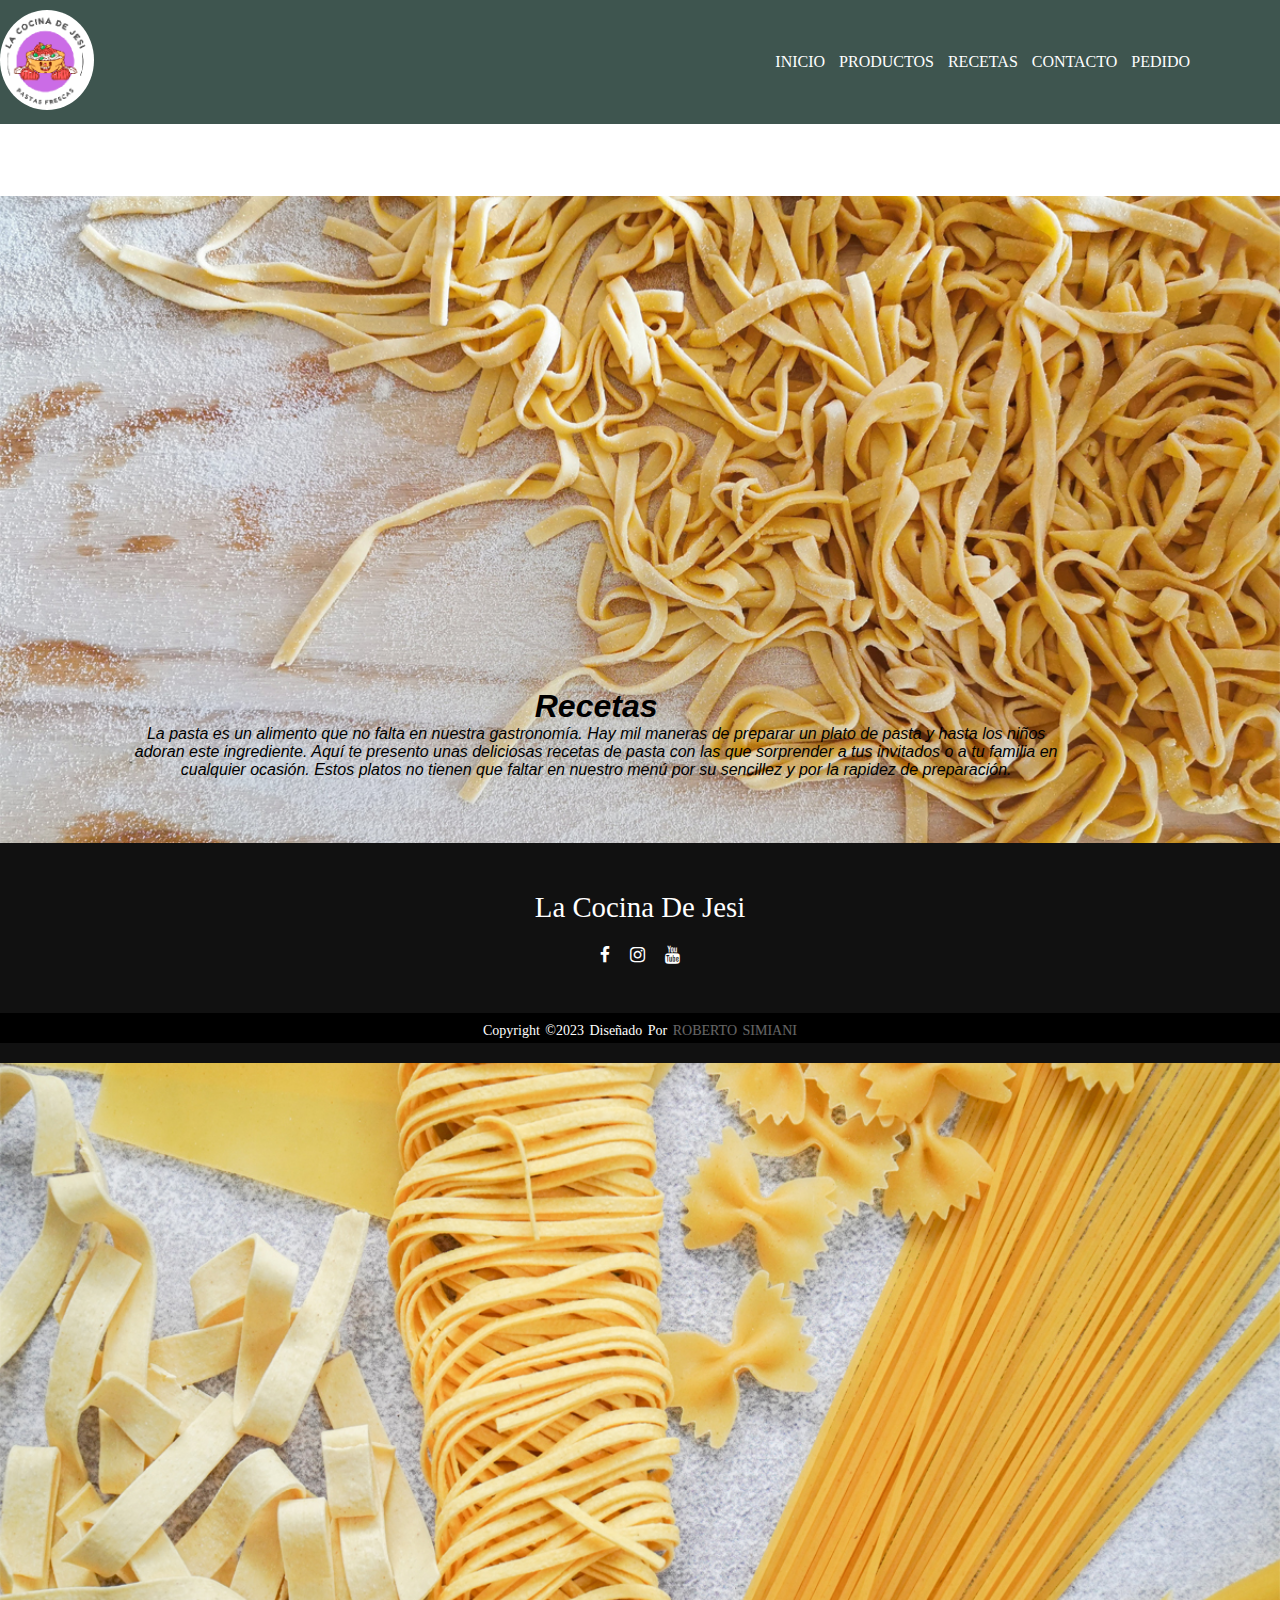
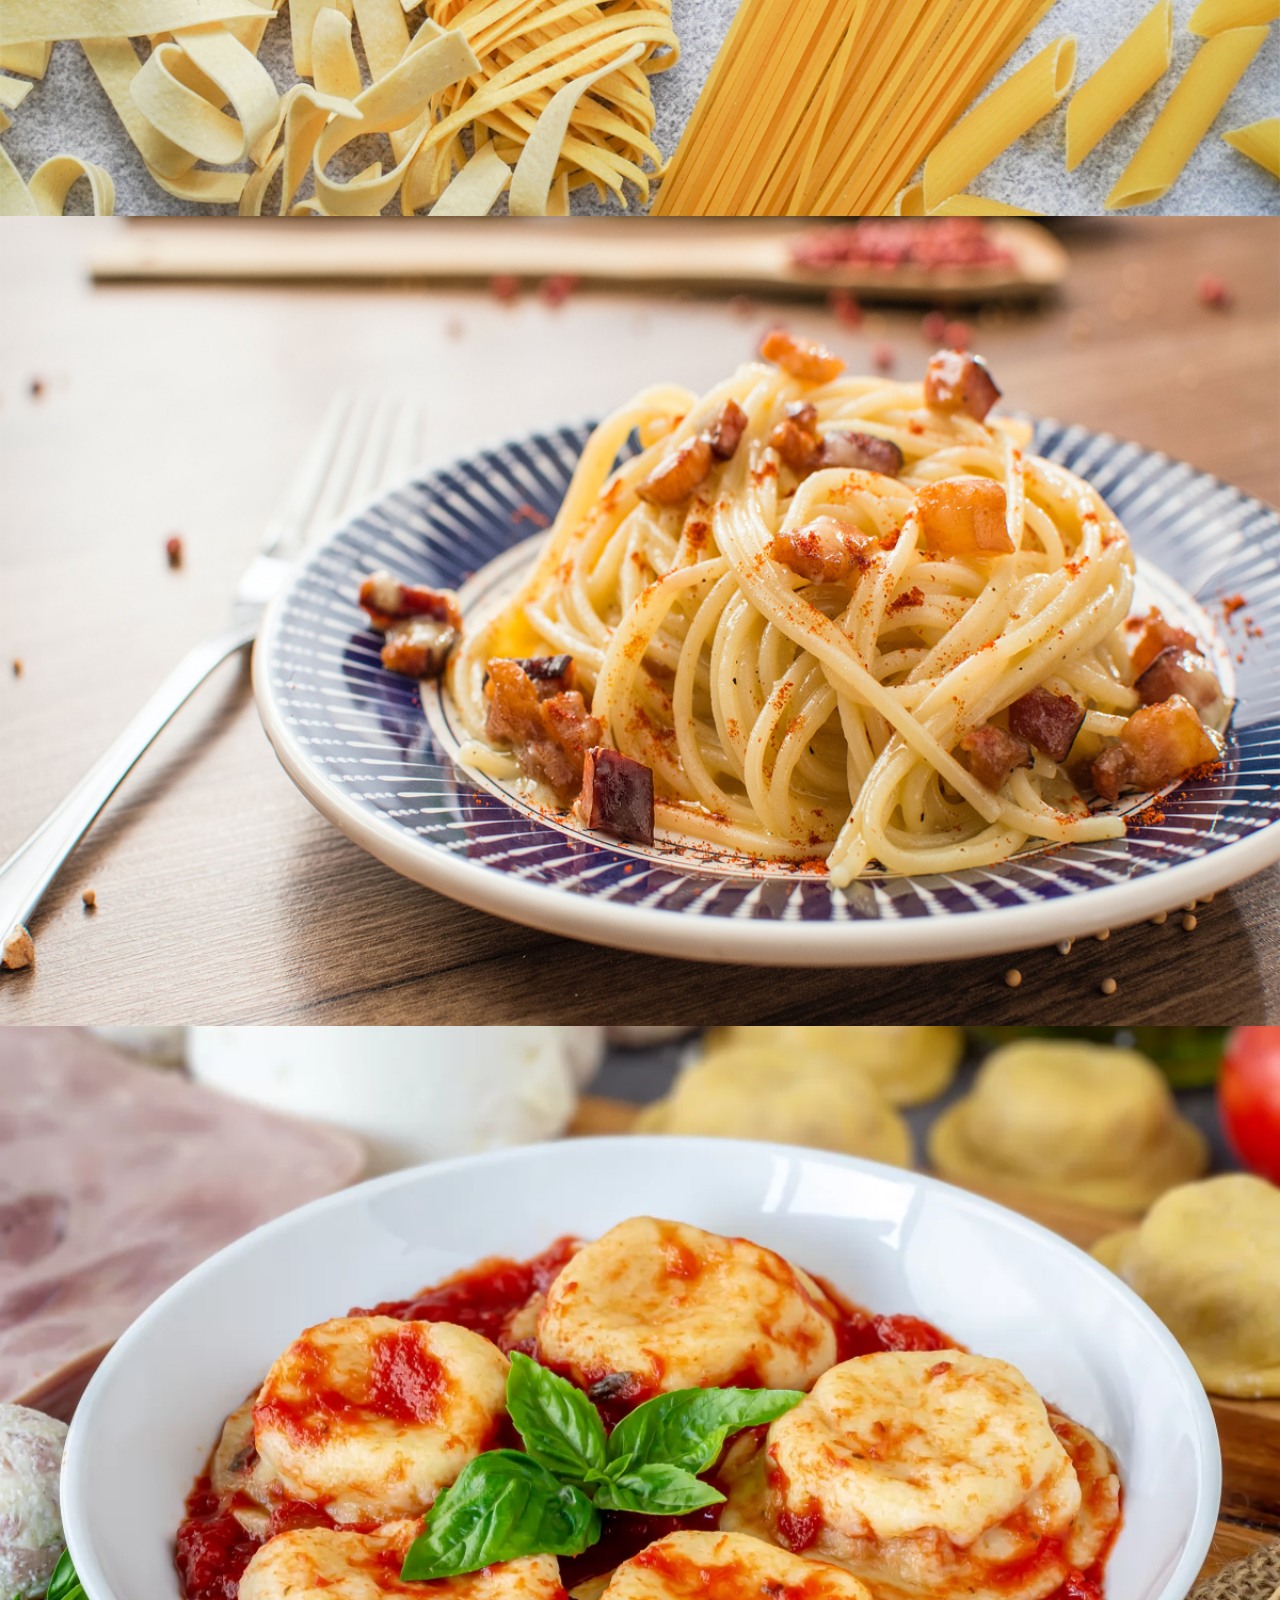
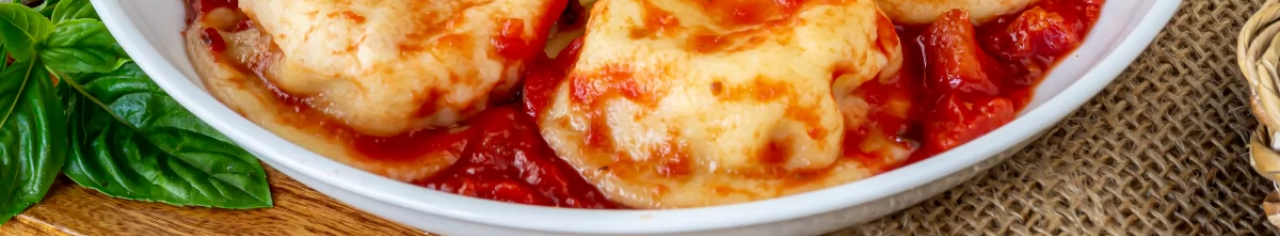
==== index.html @ cecb4960 "index con footer" ====
<!DOCTYPE html>
<html lang="es">
<head>
    <meta charset="UTF-8">
    <meta name="viewport" content="width=device-width, initial-scale=1.0">
    <link href="https://cdn.jsdelivr.net/npm/bootstrap@5.1.3/dist/css/bootstrap.min.css" rel="stylesheet" integrity="sha384-1BmE4kWBq78iYhFldvKuhfTAU6auU8tT94WrHftjDbrCEXSU1oBoqyl2QvZ6jIW3" crossorigin="anonymous">
    <link rel="stylesheet" href="https://stackpath.bootstrapcdn.com/font-awesome/4.7.0/css/font-awesome.min.css">
    <link rel="stylesheet" href="estilos.css">
    <title>Pastas</title>
</head>
<body>
    <header>
        <div class="container">
            <nav class="nav_checkbox">
                <a href="#" class="logo"><img src="img/logo.png" alt="logo" id="logo"></a>
                <input type="checkbox" id="tab_nav" class="tab_nav">
                <label for="tab_nav" class="label">
                    <div class="burger"></div>
                    <div class="burger"></div>
                    <div class="burger"></div>
                </label>
                <ul class="content_nav">
                    <li><a href="#">INICIO</a></li>
                    <li><a href="#">PRODUCTOS</a></li>
                    <li><a href="#">RECETAS</a></li>
                    <li><a href="#">CONTACTO</a></li>
                    <li><a href="#">PEDIDO</a></li>
                </ul>
            </nav>
        </div>
    </header>
    
    <div class="container-fluid">
        <div class="row">
          <div class="col-lg-12">
            <div id="carousel_principal" class="carousel slide" data-bs-ride="carousel">
              <ol class="carousel-indicators">
                <li data-bs-target="#carousel_principal" data-bs-slide-to="0" class="active"></li>
                <li data-bs-target="#carousel_principal" data-bs-slide-to="1"></li>
                <li data-bs-target="#carousel_principal" data-bs-slide-to="2"></li>
                <li data-bs-target="#carousel_principal" data-bs-slide-to="3"></li>
    
              </ol>
              <div class="carousel-inner">
                <div class="carousel-item active" style="background-image: url(img/car_1.jpg);">
                </div>
                <div class="carousel-item" style="background-image: url(img/car_2.jpg);">
                </div>
                <div class="carousel-item" style="background-image: url(img/car_3.jpg);">
                </div>
                <div class="carousel-item" style="background-image: url(img/car_4.jpg);">
                 </div>
              </div>
              <a class="carousel-control-prev" href="#carousel_principal" role="button" data-bs-slide="prev">
                <span class="carousel-control-prev-icon" aria-hidden="true"></span>
              </a>
              <a class="carousel-control-next" href="#carousel_principal" role="button" data-bs-slide="next">
                <span class="carousel-control-next-icon" aria-hidden="true"></span>
              </a>
            </div>
          </div>
        </div>
    </div>
    <main>
      <section class="recetas">
        <div class="grid">
            <div class="texto_recetas">
                <h1>Recetas</h1>
                <p>
                  La pasta es un alimento que no falta en nuestra gastronomía. Hay mil maneras de preparar un plato de pasta y hasta los niños adoran este ingrediente. Aquí te presento unas deliciosas recetas de pasta con las que sorprender a tus invitados o a tu familia en cualquier ocasión. Estos platos no tienen que faltar en nuestro menú por su sencillez y por la rapidez de preparación.
                </p>
                                 
            </div>
            
        </div> 
      </section>
    </main>
    <footer>
      <div class="contenido_footer">
          <h3>La Cocina de Jesi</h3>
          <ul class="redes">
              <li><a href="#"><i class="fa fa-facebook"></i></a></li>
              <li><a href="#"><i class="fa fa-instagram"></i></a></li>
              <li><a href="#"><i class="fa fa-youtube"></i></a></li>
          </ul>
      </div>
      <div class="footer-bottom">
          <p>copyright &copy;2023 diseñado por <span>Roberto Simiani</span></p>
      </div>
  </footer>
    



    <script src="https://cdn.jsdelivr.net/npm/@popperjs/core@2.10.2/dist/umd/popper.min.js" integrity="sha384-7+zCNj/IqJ95wo16oMtfsKbZ9ccEh31eOz1HGyDuCQ6wgnyJNSYdrPa03rtR1zdB" crossorigin="anonymous"></script>
    <script src="https://cdn.jsdelivr.net/npm/bootstrap@5.1.3/dist/js/bootstrap.min.js" integrity="sha384-QJHtvGhmr9XOIpI6YVutG+2QOK9T+ZnN4kzFN1RtK3zEFEIsxhlmWl5/YESvpZ13" crossorigin="anonymous"></script>

</body>
</html>
---- estilos.css ----
*{
    margin: 0;
    padding: 0;
    box-sizing: border-box;
}

header{
    top: 0;
    z-index: 1;
    width: 100%;
    background-color: #3e554f;
}

.container{
    width: 1200px;
}

.nav_checkbox{
    display: grid;
    grid-template-columns: 1fr 1fr;
    align-items: center;
    padding: 10px 0px;
}

#logo{
    height: 100px;
    /* margin: 10px ;  */
    border-radius: 50%;
}

.tab_nav{
    outline: none;
    display: none;
}

.label{
    display: none;
    color: white;
}

.burger{
    width: 35px;
    height: 5px;
    background-color: white;
    margin-top: 5px;
    border-radius: 8px;
}

.content_nav{
    grid-column: 3;
    list-style: none;
}

.content_nav li{
    display: inline-block;
    padding-right: 10px;
 }

 .content_nav li a{
    text-decoration: none;
    color: white;
    position: relative;
 }

 .content_nav li a::after{
    content: '';
    display: block;
    height: 2px;
    background-color: white;
    position: absolute;
    transform-origin: right;
    transform:scale(0,1) ;
    transition: transform ease-in-out 0.5s;
    left: 0;
    right: 0;
 }

 .content_nav li a:hover::after{
    transform: scale(1,1);
 }

#carousel_principal{
    height: 500px;
}


.carousel-item {
    
    height: 90vh;
     width: 100%; 
    background-size: cover;
    background-position: center;
    

  } 

  .grid {
    display: grid;
    grid-template-columns: repeat(12, 1fr);
    width: 90%;
    max-width: 110rem;
    height: 100%;
    margin: auto;
    gap: 1rem;
    overflow: hidden;
    align-items: center;
    justify-content: center;
}

main{
    margin: 5%;
    font-family: Verdana, Geneva, Tahoma, sans-serif;
    font-style: italic;
}

.texto_recetas{
    grid-column: 1/12;
    text-align: center;
}

/* ------FOOTER------ */
footer{
    position: relative;
    bottom: 0;
    left: 0;
    right: 0;
    background: #111;
    height: 220px;
    width: 100%;
    font-family: "Open Sans";
    padding-top: 40px;
    color: #fff;
    overflow-x: hidden;
}
.contenido_footer{
    display: flex;
    align-items: center;
    justify-content: center;
    flex-direction: column;
    text-align: center;
}
.contenido_footer h3{
    font-size: 1.8rem;
    font-weight: 400;
    text-transform: capitalize;
    line-height: 3rem;
}
.contenido_footer p{
    max-width: 500px;
    margin: 10px auto;
    line-height: 28px;
    font-size: 14px;
}
.redes{
    list-style: none;
    display: flex;
    align-items: center;
    justify-content: center;
    margin: 1rem 0 3rem 0;
}
.redes li{
    margin: 0 10px;
}
.redes a{
    text-decoration: none;
    color: #fff;
}
.redes a i{
    font-size: 1.1rem;
    transition: color .4s ease;

}
.redes a:hover i{
    color: rgb(236, 137, 228);
}

.footer-bottom{
    background: #000;
    width: 100%;
    padding: 10px 0;
    text-align: center;
    height: 30px;
}
.footer-bottom p{
    font-size: 14px;
    word-spacing: 2px;
    text-transform: capitalize;
}
.footer-bottom span{
    text-transform: uppercase;
    opacity: .4;
    font-weight: 200;
}


/* ------FOOTER------ */

 @media screen and (max-width: 1200px) {

    .container{
        width: 100%;
    }
 }

 @media screen and (max-width: 790px){
    .label{
        display: grid;
        cursor: pointer;
        grid-column: 3;
        padding-right: 10px;
    }
    .content_nav{
        display: grid;
        grid-template-columns: 1fr;
        grid-column: 1/4;
        text-align: center;
        max-height: 0;
        overflow: hidden;
        transition: all ease-in-out 0.6s;
    }

    .nav_checkbox input:checked ~ .content_nav{
        max-height: 500px;
    }

    .content_nav li{
        padding: 15px 0px;
    }
 }
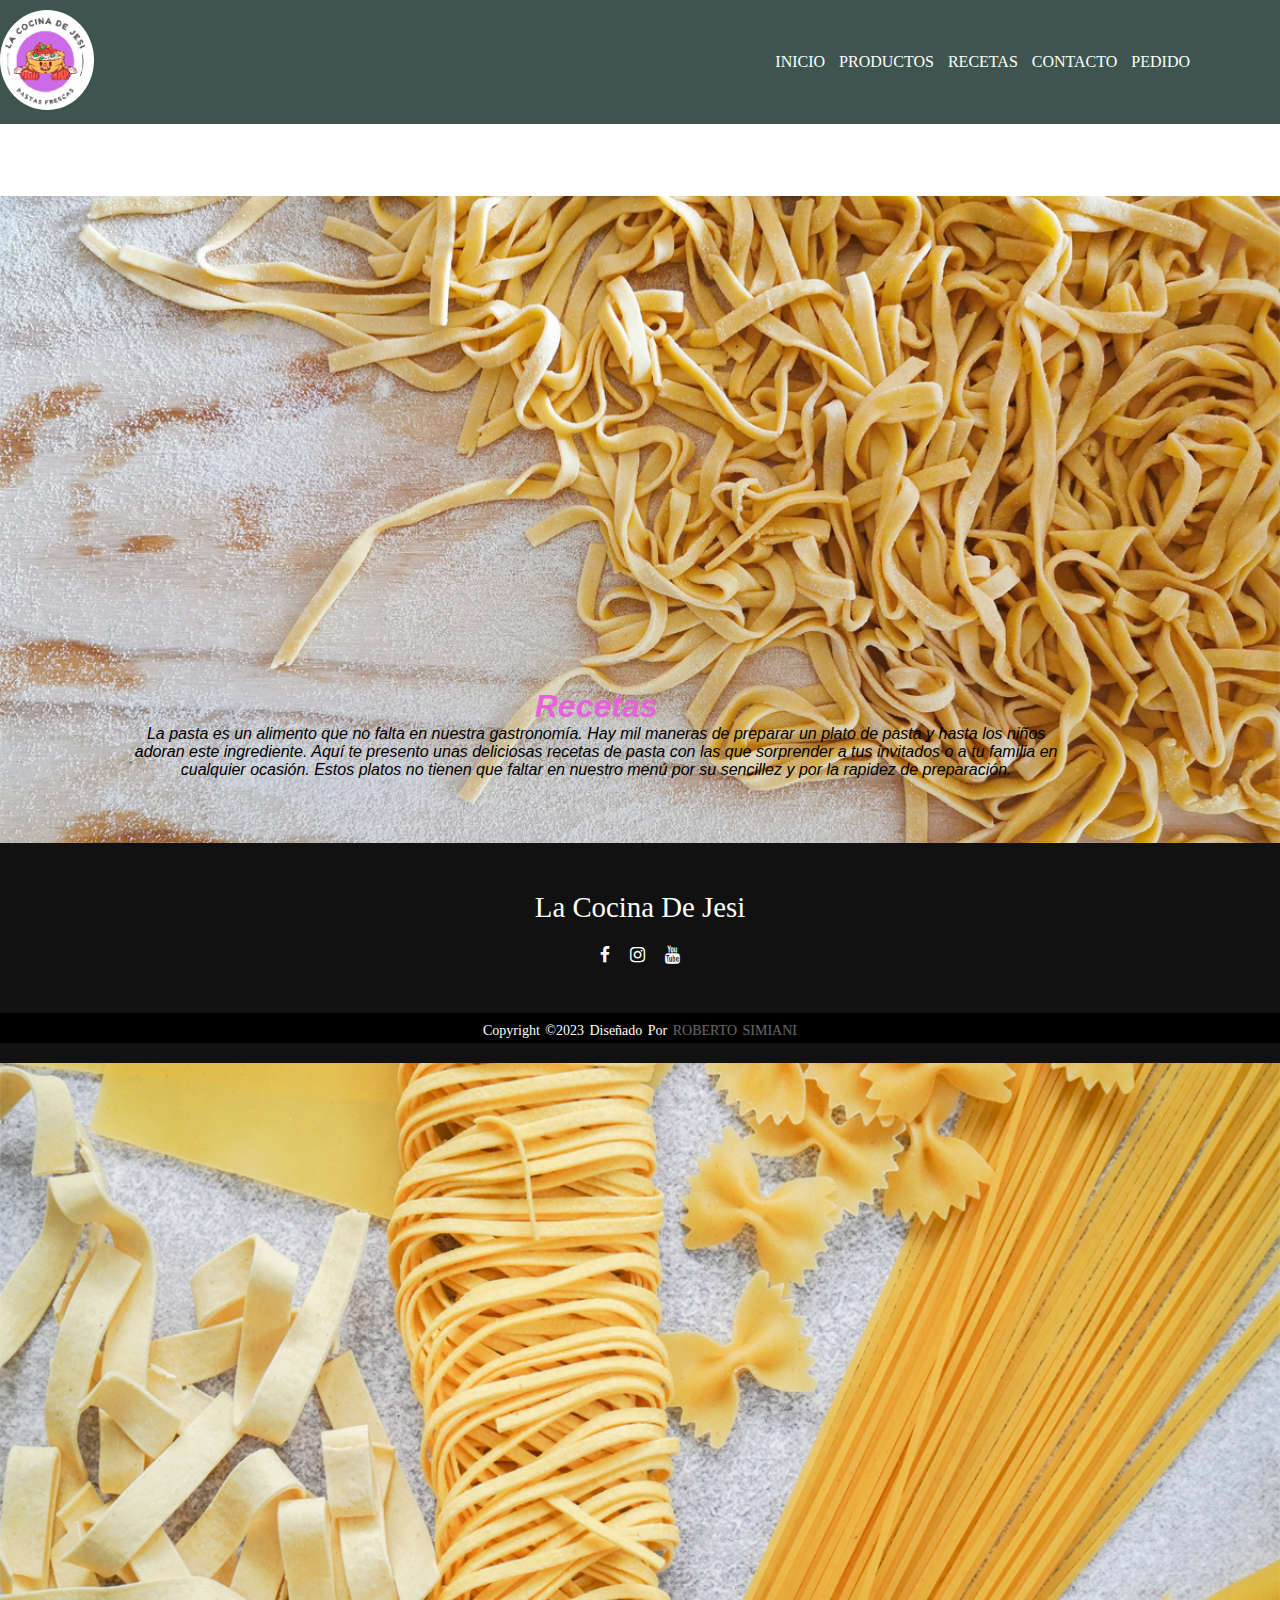
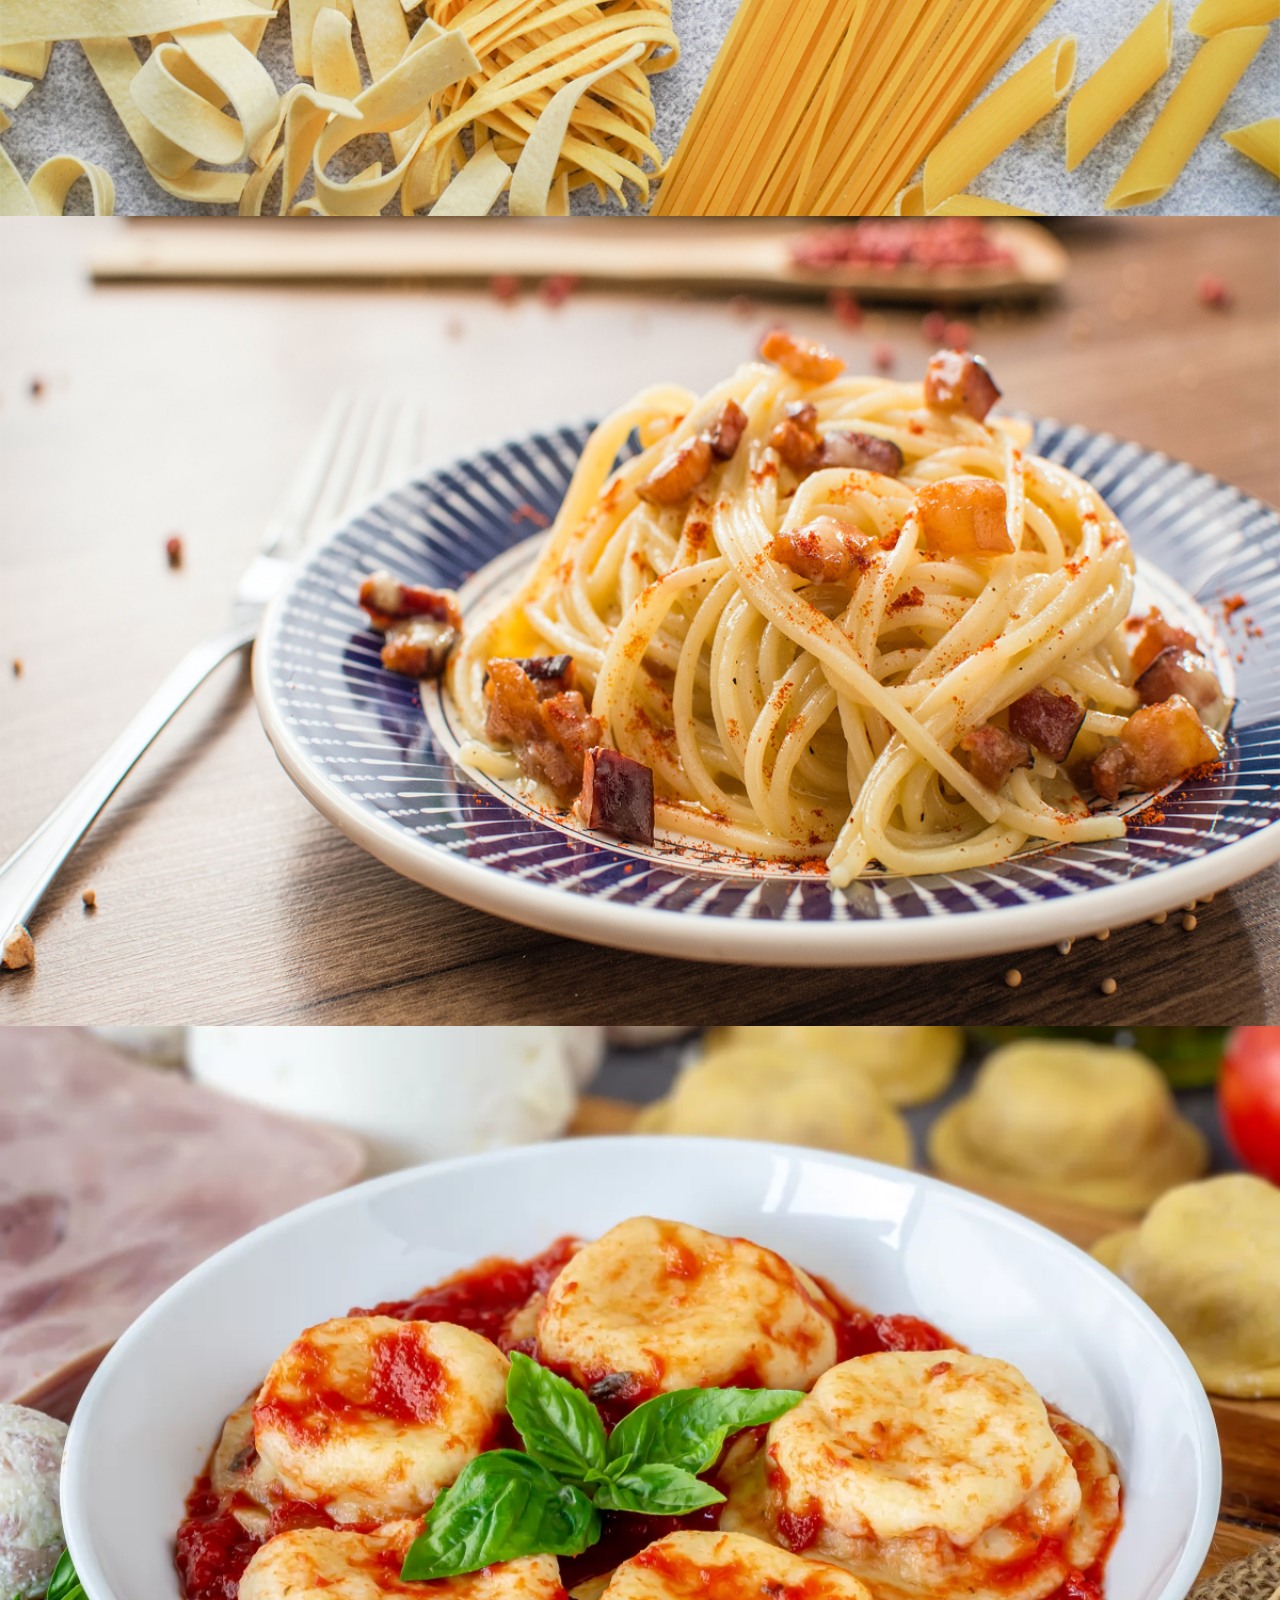
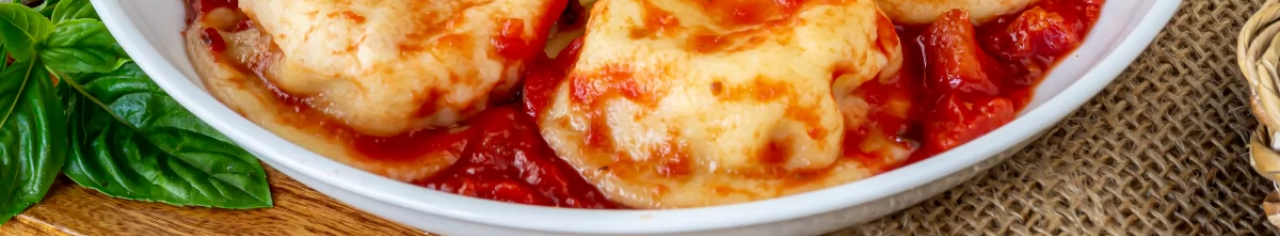
==== commit 1ce8a196: "pagina productos completa" ====
--- a/index.html
+++ b/index.html
@@ -21,10 +21,10 @@
                 </label>
                 <ul class="content_nav">
                     <li><a href="#">INICIO</a></li>
-                    <li><a href="#">PRODUCTOS</a></li>
-                    <li><a href="#">RECETAS</a></li>
-                    <li><a href="#">CONTACTO</a></li>
-                    <li><a href="#">PEDIDO</a></li>
+                    <li><a href="pages/productos.html">PRODUCTOS</a></li>
+                    <li><a href="pages/recetas.html">RECETAS</a></li>
+                    <li><a href="pages/contacto.html">CONTACTO</a></li>
+                    <li><a href="pages/pedido.html">PEDIDO</a></li>
                 </ul>
             </nav>
         </div>
--- a/estilos.css
+++ b/estilos.css
@@ -5,6 +5,7 @@
 }
 
 header{
+    
     top: 0;
     z-index: 1;
     width: 100%;
@@ -193,7 +194,137 @@
 }
 
 
-/* ------FOOTER------ */
+/* ------PAGINA CONTACTO------ */
+
+.main_contacto{
+    font-family: 'Lucida Sans', 'Lucida Sans Regular', 'Lucida Grande', 'Lucida Sans Unicode', Geneva, Verdana, sans-serif;
+}
+
+.contacto{
+    width: 500px; 
+    margin-left: auto;
+    margin-right: auto; 
+    text-align: center;
+    border: 2px solid black;
+    border-radius: 8px;
+}
+
+#wts:hover{
+    color: rgb(37, 211, 102);
+  }
+  
+  #insta:hover{
+    color: rgb(250, 77, 198);
+  }
+
+.icono_grande{
+    font-size: 28px;
+}
+
+/* ------PAGINA PRODUCTOS------ */
+
+.header_productos{
+	width: 90%;
+	margin: 0 auto;
+	display: grid;
+    grid-template-columns: 1fr 1fr;
+    align-items: center;
+}
+.derecha{
+	text-align: right;
+}
+.btn_pedido{
+	background: #393939;
+    color: #fefefe;
+    text-decoration: none;
+    border-radius: 25px;
+    padding: 10px 15px;
+}
+section.banner{
+	background: linear-gradient(to left, rgb(255 255 255), rgb(234 243 240));
+	padding: 3rem 0;
+}
+.containerB{
+	width: 90%;
+	margin: 0 auto;
+	display: grid;
+	grid-template-columns: repeat(auto-fit,minmax(20rem,1fr));
+	grid-gap: 2rem;
+}
+.col1{
+	display: flex;
+	align-items: center;
+	justify-content: center;
+}
+.imgBanner{
+	width: 70%;
+    border-radius: 19%;
+}
+.col2{
+	padding: 1rem 2rem;
+	display: flex;
+	justify-content: center;
+	flex-direction: column;
+}
+h1{
+	font-size: 2rem;
+	color: #e662db;
+}
+#txtBanner{
+	margin: 2rem 0;
+	font-size: 1.3rem;
+	line-height: 2rem;
+}
+.btnBanner{
+	background: #e662db;
+    color: #fff;
+    padding: 10px 20px;
+    border-radius: 25px;
+    text-decoration: none;
+}
+
+
+.productos{
+	padding: 3rem 0;
+}
+.sub_productos{
+	text-align: center;
+    padding-bottom: 2rem;
+    color: #4c4c4c;
+}
+.productosS{
+	width: 90%;
+	margin: 0 auto;
+	display: grid;
+	grid-template-columns: repeat(auto-fit,minmax(18rem,1fr));
+	grid-gap: 1.2rem;
+
+}
+
+.boxS{
+    padding: 2rem 2rem;
+	display: flex;
+	flex-direction: column;
+	align-items: center;
+	justify-content: center;
+	box-shadow: 0px 0px 55px 5px rgb(0 0 0 / 6%);
+  
+}
+
+.boxS img{ 
+	width: 200px;
+    height: 200px;
+    border-radius: 8px;
+}
+.productos h3{
+	color: #4c4c4c;
+	margin: 10px 0;
+} 
+.boxS p{
+	text-align: center;
+}
+
+
 
  @media screen and (max-width: 1200px) {
 
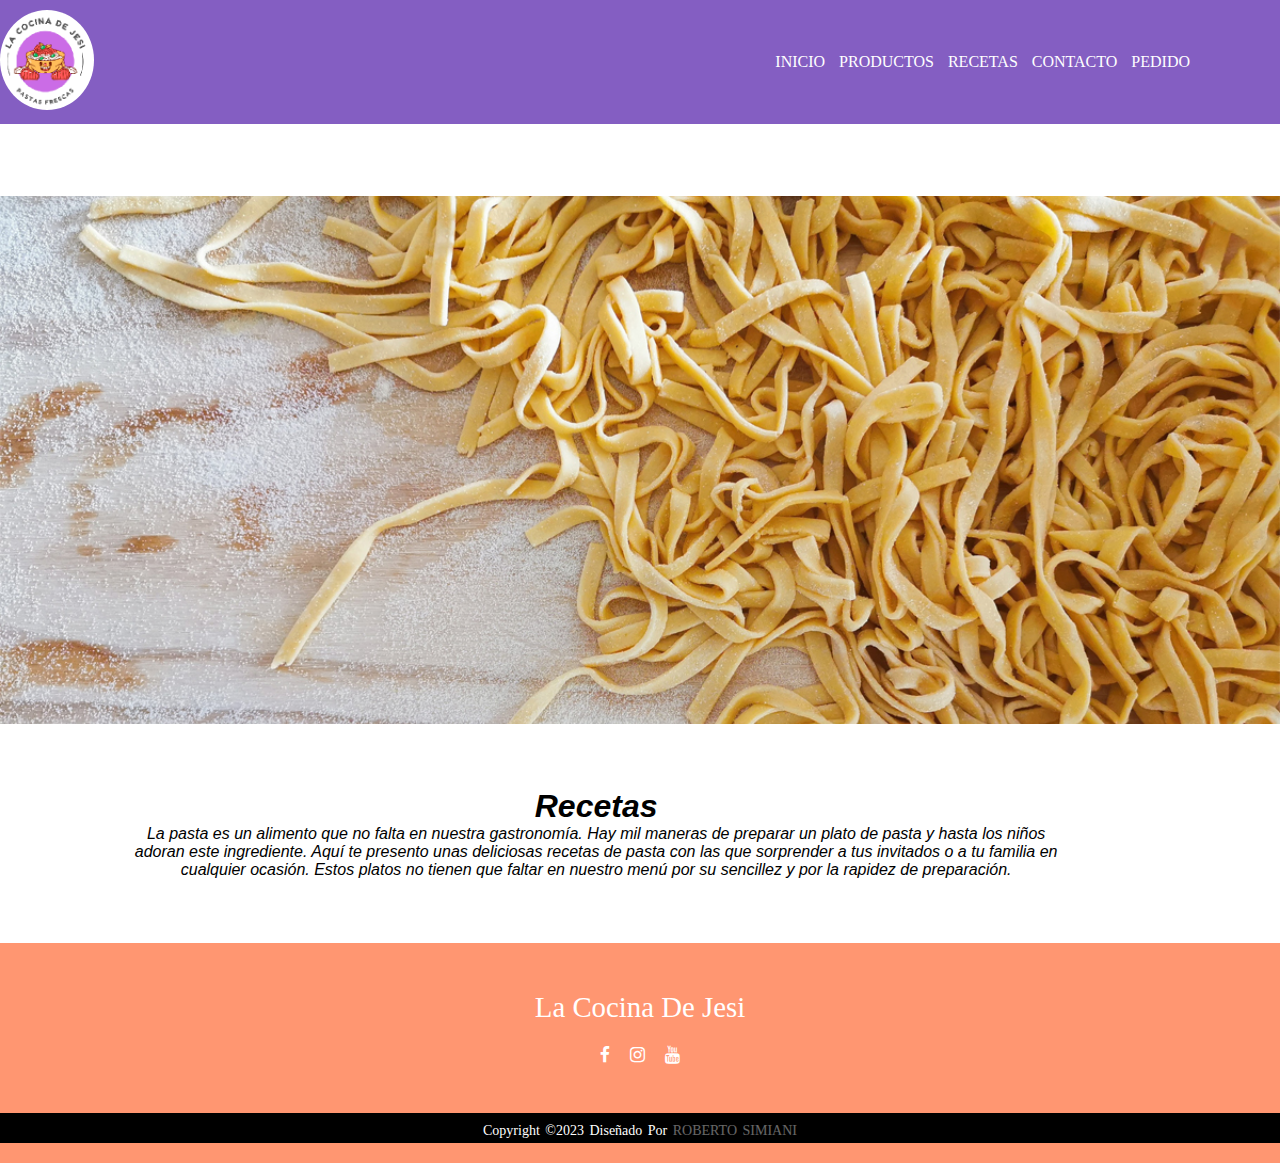
==== commit 61dc173d: "Se agrego animaciones" ====
--- a/index.html
+++ b/index.html
@@ -5,7 +5,8 @@
     <meta name="viewport" content="width=device-width, initial-scale=1.0">
     <link href="https://cdn.jsdelivr.net/npm/bootstrap@5.1.3/dist/css/bootstrap.min.css" rel="stylesheet" integrity="sha384-1BmE4kWBq78iYhFldvKuhfTAU6auU8tT94WrHftjDbrCEXSU1oBoqyl2QvZ6jIW3" crossorigin="anonymous">
     <link rel="stylesheet" href="https://stackpath.bootstrapcdn.com/font-awesome/4.7.0/css/font-awesome.min.css">
-    <link rel="stylesheet" href="estilos.css">
+    <link rel="stylesheet" href="/estilos/estilos.css">
+    <link rel="shortcut icon" href="../img/logo.png" type="image/x-icon">
     <title>Pastas</title>
 </head>
 <body>
--- a/estilos/estilos.css
+++ b/estilos/estilos.css
@@ -0,0 +1,458 @@
+* {
+  margin: 0;
+  padding: 0;
+  box-sizing: border-box;
+}
+
+header {
+  top: 0;
+  z-index: 1;
+  width: 100%;
+  background-color: #845EC2;
+}
+
+.container {
+  width: 1200px;
+}
+
+.nav_checkbox {
+  display: grid;
+  grid-template-columns: 1fr 1fr;
+  align-items: center;
+  padding: 10px 0px;
+}
+
+#logo {
+  height: 100px;
+  /* margin: 10px ;  */
+  border-radius: 50%;
+}
+
+.tab_nav {
+  outline: none;
+  display: none;
+}
+
+.label {
+  display: none;
+  color: white;
+}
+
+.burger {
+  width: 35px;
+  height: 5px;
+  background-color: white;
+  margin-top: 5px;
+  border-radius: 8px;
+}
+
+.content_nav {
+  grid-column: 3;
+  list-style: none;
+}
+
+.content_nav li {
+  display: inline-block;
+  padding-right: 10px;
+}
+
+.content_nav li a {
+  text-decoration: none;
+  color: white;
+  position: relative;
+}
+
+.content_nav li a::after {
+  content: "";
+  display: block;
+  height: 2px;
+  background-color: white;
+  position: absolute;
+  transform-origin: right;
+  transform: scale(0, 1);
+  transition: transform ease-in-out 0.5s;
+  left: 0;
+  right: 0;
+}
+
+.content_nav li a:hover::after {
+  transform: scale(1, 1);
+}
+
+#carousel_principal {
+  height: 600px;
+  overflow: hidden;
+}
+
+.carousel-item {
+  height: 90vh;
+  width: 100%;
+  background-size: cover;
+  background-position: center;
+}
+
+.grid {
+  display: grid;
+  grid-template-columns: repeat(12, 1fr);
+  width: 90%;
+  max-width: 110rem;
+  height: 100%;
+  margin: auto;
+  gap: 1rem;
+  overflow: hidden;
+  align-items: center;
+  justify-content: center;
+}
+
+main {
+  margin: 5%;
+  font-family: Verdana, Geneva, Tahoma, sans-serif;
+  font-style: italic;
+}
+
+.texto_recetas {
+  grid-column: 1/12;
+  text-align: center;
+}
+
+/* ------FOOTER------ */
+footer {
+  position: relative;
+  bottom: 0;
+  left: 0;
+  right: 0;
+  background: #FF9671;
+  height: 220px;
+  width: 100%;
+  font-family: "Open Sans";
+  padding-top: 40px;
+  color: #fff;
+  overflow-x: hidden;
+}
+
+.contenido_footer {
+  display: flex;
+  align-items: center;
+  justify-content: center;
+  flex-direction: column;
+  text-align: center;
+}
+
+.contenido_footer h3 {
+  font-size: 1.8rem;
+  font-weight: 400;
+  text-transform: capitalize;
+  line-height: 3rem;
+}
+
+.contenido_footer p {
+  max-width: 500px;
+  margin: 10px auto;
+  line-height: 28px;
+  font-size: 14px;
+}
+
+.redes {
+  list-style: none;
+  display: flex;
+  align-items: center;
+  justify-content: center;
+  margin: 1rem 0 3rem 0;
+}
+
+.redes li {
+  margin: 0 10px;
+}
+
+.redes a {
+  text-decoration: none;
+  color: #fff;
+}
+
+.redes a i {
+  font-size: 1.1rem;
+  transition: color 0.4s ease;
+}
+
+.redes a:hover i {
+  color: rgb(236, 137, 228);
+}
+
+.footer-bottom {
+  background: #000;
+  width: 100%;
+  padding: 10px 0;
+  text-align: center;
+  height: 30px;
+}
+
+.footer-bottom p {
+  font-size: 14px;
+  word-spacing: 2px;
+  text-transform: capitalize;
+}
+
+.footer-bottom span {
+  text-transform: uppercase;
+  opacity: 0.4;
+  font-weight: 200;
+}
+
+/* ------PAGINA CONTACTO------ */
+.main_contacto {
+  font-family: "Lucida Sans", "Lucida Sans Regular", "Lucida Grande", "Lucida Sans Unicode", Geneva, Verdana, sans-serif;
+  text-align: center;
+}
+
+.main_contacto h1 {
+  font-size: 40px;
+  margin-bottom: 20px;
+}
+
+.contacto {
+  width: 500px;
+  margin-left: auto;
+  margin-right: auto;
+  text-align: center;
+  border: 2px solid black;
+  border-radius: 8px;
+}
+
+#wts:hover {
+  color: rgb(37, 211, 102);
+}
+
+#insta:hover {
+  color: rgb(250, 77, 198);
+}
+
+.icono_grande {
+  font-size: 28px;
+}
+
+/* ------PAGINA PRODUCTOS------ */
+.header_productos {
+  width: 90%;
+  margin: 0 auto;
+  display: grid;
+  grid-template-columns: 1fr 1fr;
+  align-items: center;
+}
+
+.derecha {
+  text-align: right;
+}
+
+.btn_pedido {
+  background: #393939;
+  color: #fefefe;
+  text-decoration: none;
+  border-radius: 25px;
+  padding: 10px 15px;
+}
+
+section.banner {
+  background: linear-gradient(to left, rgb(255, 255, 255), rgb(234, 243, 240));
+  padding: 3rem 0;
+}
+
+.containerB {
+  width: 90%;
+  margin: 0 auto;
+  display: grid;
+  grid-template-columns: repeat(auto-fit, minmax(20rem, 1fr));
+  grid-gap: 2rem;
+}
+
+.col1 {
+  display: flex;
+  align-items: center;
+  justify-content: center;
+}
+
+.imgBanner {
+  width: 70%;
+  border-radius: 19%;
+}
+
+.col2 {
+  padding: 1rem 2rem;
+  display: flex;
+  justify-content: center;
+  flex-direction: column;
+}
+
+.banner h1 {
+  font-size: 2rem;
+  color: #e662db;
+}
+
+#txtBanner {
+  margin: 2rem 0;
+  font-size: 1.3rem;
+  line-height: 2rem;
+}
+
+.btnBanner {
+  background: #e662db;
+  color: #fff;
+  padding: 10px 20px;
+  border-radius: 25px;
+  text-decoration: none;
+}
+
+.productos {
+  padding: 3rem 0;
+}
+
+.sub_productos {
+  text-align: center;
+  padding-bottom: 2rem;
+  color: #4c4c4c;
+}
+
+.productosS {
+  width: 90%;
+  margin: 0 auto;
+  display: grid;
+  grid-template-columns: repeat(auto-fit, minmax(18rem, 1fr));
+  grid-gap: 1.2rem;
+}
+
+.boxS {
+  padding: 2rem 2rem;
+  display: flex;
+  flex-direction: column;
+  align-items: center;
+  justify-content: center;
+  box-shadow: 0px 0px 55px 5px rgba(0, 0, 0, 0.06);
+}
+
+.boxS img {
+  width: 200px;
+  height: 200px;
+  border-radius: 8px;
+}
+
+.productos h3 {
+  color: #4c4c4c;
+  margin: 10px 0;
+}
+
+.boxS p {
+  text-align: center;
+}
+
+/* ------PAGINA RECETAS------ */
+#recetas {
+  padding: 50px 0;
+}
+
+#recetas .item {
+  border: solid #D65DB1 2px;
+}
+
+#recetas h2 {
+  text-align: center;
+  font-weight: bold;
+  font-size: 30px;
+}
+
+#recetas .fila {
+  display: flex;
+  max-width: 1100px;
+  margin: auto;
+}
+
+#recetas .fila .item img {
+  max-width: 80px;
+  border-radius: 75%;
+}
+
+#recetas .fila .item {
+  display: flex;
+  align-items: center;
+  margin: 20px 10px;
+  padding: 5px;
+}
+
+#recetas .fila .item:hover {
+  background-color: #FF6F91;
+}
+
+#recetas .fila .item .info {
+  margin-left: 15px;
+  font-size: 14px;
+}
+
+#recetas {
+  text-align: center;
+}
+
+#recetas-videos {
+  text-align: center;
+}
+
+#recetas-videos h3 {
+  font-size: 30px;
+  font-style: italic;
+}
+
+.videos-salsas {
+  margin-top: 50px;
+}
+
+.videos-pastas {
+  margin-top: 50px;
+}
+
+.recomendaciones {
+  margin-top: 50px;
+  text-align: center;
+}
+
+.recomendaciones h4 {
+  font-size: 18px;
+  text-decoration: underline;
+}
+
+@media screen and (max-width: 790px) {
+  #recetas .fila {
+    display: block;
+  }
+}
+@media screen and (max-width: 790px) {
+  .salsas {
+    display: block;
+  }
+}
+@media screen and (max-width: 1200px) {
+  .container {
+    width: 100%;
+  }
+}
+@media screen and (max-width: 790px) {
+  .label {
+    display: grid;
+    cursor: pointer;
+    grid-column: 3;
+    padding-right: 10px;
+  }
+  .content_nav {
+    display: grid;
+    grid-template-columns: 1fr;
+    grid-column: 1/4;
+    text-align: center;
+    max-height: 0;
+    overflow: hidden;
+    transition: all ease-in-out 0.6s;
+  }
+  .nav_checkbox input:checked ~ .content_nav {
+    max-height: 500px;
+  }
+  .content_nav li {
+    padding: 15px 0px;
+  }
+}
+
+/*# sourceMappingURL=estilos.css.map */
